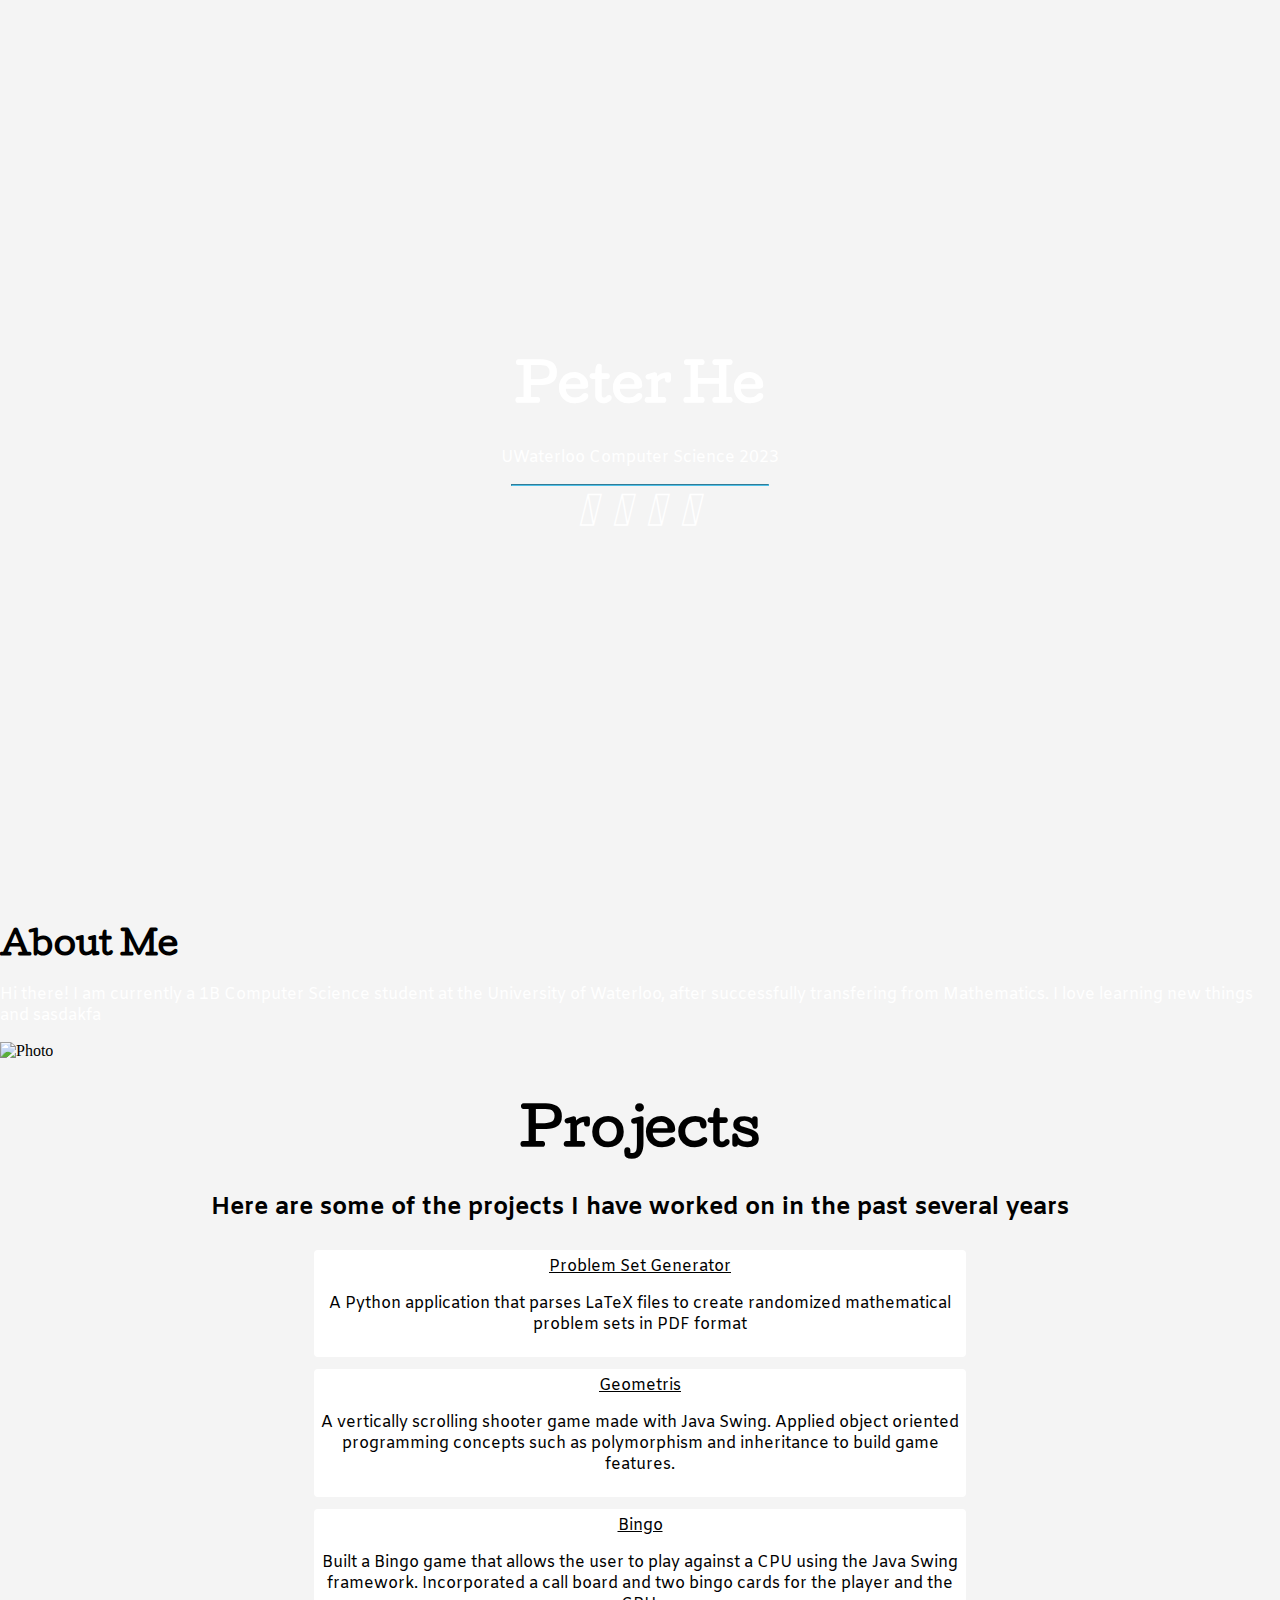
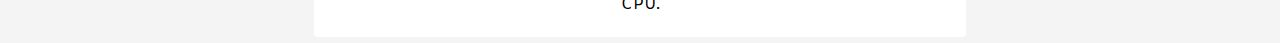
==== index.html @ 26addee9 "Update index.html" ====
<!DOCTYPE html>
<html>
<head>
	<title> Peter He </title>
	<link rel="stylesheet" type="text/css" href="style.css">
	<link rel='stylesheet' href='https://use.fontawesome.com/releases/v5.7.0/css/all.css' integrity='sha384-lZN37f5QGtY3VHgisS14W3ExzMWZxybE1SJSEsQp9S+oqd12jhcu+A56Ebc1zFSJ' crossorigin='anonymous'>
	<script src="https://ajax.googleapis.com/ajax/libs/jquery/3.3.1/jquery.min.js"></script>
	<link href='https://fonts.googleapis.com/css?family=Cutive' rel='stylesheet'>
	<link href='https://fonts.googleapis.com/css?family=Amiko' rel='stylesheet'>
</head>
<body>

<div class = "cover" id = "bg1">
</div>

<div class = "caption">
	<h1> Peter He </h1>
	<p>UWaterloo Computer Science 2023</p>
	<hr id = "line">
	<div class = "links">
		<a href = "https://www.linkedin.com/in/peter-h-0935b113b/" target = "_blank"><i style='font-size:24px' class='fab'>&#xf0e1;</i></a>
		<a href = "https://github.com/p23he" target = "_blank"><i style='font-size:24px' class='fab'>&#xf09b;</i></a>
		<a href = "https://docdro.id/Nzj6p3v" target = "_blank"><i style='font-size:24px' class='fas'>&#xf15c;</i></a>
		<a href = "mailto:p23he@edu.uwaterloo.ca"><i style='font-size:24px' class='fas'>&#xf0e0;</i></a>
	</div>
</div>

<div class = "aboutme_pic" id = "bg2">
	<h1>About Me</h1>
	<div class="aboutbox">
	<p id = "aboutme">Hi there! I am currently a 1B Computer Science student at the University of Waterloo, after successfully transfering from Mathematics. I love learning new things and sasdakfa</p>
	<img src = "img/photo.jpg" Alt = "Photo" id="photo" draggable="false">
</div>
</div>

<div class = "projects">
	<h1> Projects </h1>
	<h2> Here are some of the projects I have worked on in the past several years </h2>
	<div class = "box">
		<a href = "https://github.com/p23he/Random-LaTeX" target = "_blank">Problem Set Generator</a>
		<p> A Python application that parses LaTeX files to create randomized mathematical problem sets in PDF format</p>
	</div>
	<br/>
	<div class = "box">
		<a href = "https://github.com/p23he/Geometris" target = "_blank">Geometris</a>
		<p> A vertically scrolling shooter game made with Java Swing. Applied object oriented programming concepts such as polymorphism and inheritance to build game features.</p>
	</div>
	<br/>
	<div class = "box">
		<a href = "https://github.com/p23he/Bingo" target = "_blank">Bingo</a>
		<p> Built a Bingo game that allows the user to play against a CPU using the Java Swing framework. Incorporated a call board and two bingo cards for the player and the CPU.</p>
	</div>
</div>

</div>

</body>
</html>
---- style.css ----
a {
	font-family: 'Amiko';
}

a:hover {
	color: #4FC1E9;
}

body, html {
	width: 100%;
	margin: 0;
}

body {
	background-color: #F4F4F4;
}

h1 {
	font-family: 'Cutive';
}

p, h2, h3 {
	font-family: 'Amiko';
}

.box {
	flex: 0 0 33.333333%;
	max-width: 50%;
	margin: 6px 0px 6px 0px;
	padding: 6px 6px 6px 6px;
	display: inline-block;
	background-color: white;
	background-clip: border-box;
	border-radius: .25rem;
}

.caption {
	position: absolute;
	top: 35%;
	text-align: center;
	left: 0;
	width: 100%;
}

.caption h1, p {
	color: white;
}

.caption h1 {
	font-size: 50px;
}

.cover {
  position: relative;
  background-attachment: fixed;
  background-position: center;
  background-repeat: no-repeat;
  background-size: cover;
  filter: brightness(40%);
}

.links a {
	color: white;
	margin: 6px;
}

.projects {
	text-align: center;
}

.projects a {
	color: black;
	margin: 6px;
}

.projects h1 {
	text-align: center;
	left: 0;
	width: 100%;
	font-size: 50px;
}

.projects p {
	color: black;
}

#bg1 {
	background-image: url("img/mountain.jpg");
	min-height: 100vh;
}

#line {
	width: 20%;
	border-color: #4FC1E9;
}

* {
	  -webkit-touch-callout: none; /* iOS Safari */
    -webkit-user-select: none; /* Safari */
     -khtml-user-select: none; /* Konqueror HTML */
       -moz-user-select: none; /* Firefox */
        -ms-user-select: none; /* Internet Explorer/Edge */
            user-select: none; /* Non-prefixed version, currently
                                  supported by Chrome and Opera */
}
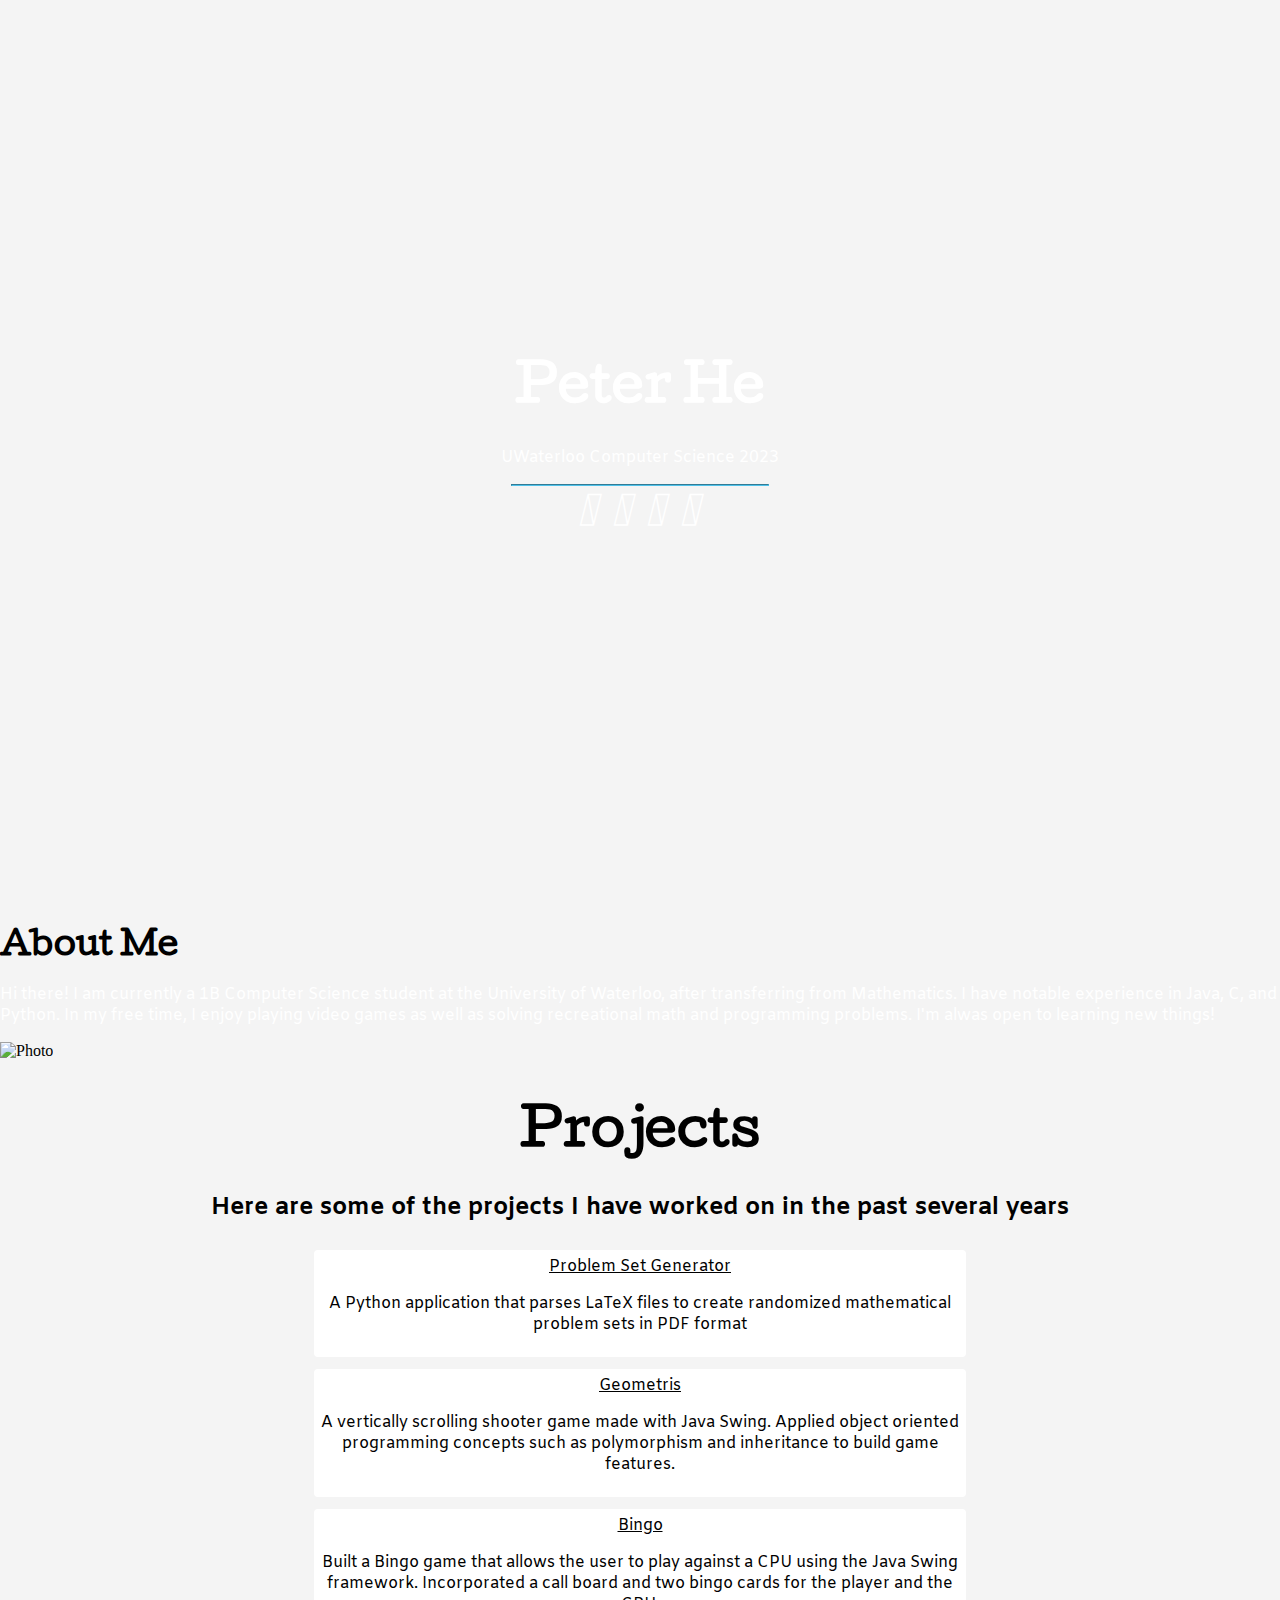
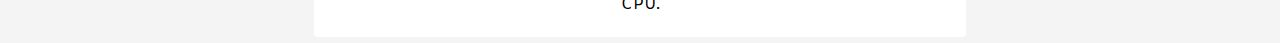
==== commit 417bd0c9: "Update index.html" ====
--- a/index.html
+++ b/index.html
@@ -28,7 +28,7 @@
 <div class = "aboutme_pic" id = "bg2">
 	<h1>About Me</h1>
 	<div class="aboutbox">
-	<p id = "aboutme">Hi there! I am currently a 1B Computer Science student at the University of Waterloo, after successfully transfering from Mathematics. I love learning new things and sasdakfa</p>
+	<p id = "aboutme">Hi there! I am currently a 1B Computer Science student at the University of Waterloo, after transferring from Mathematics. I have notable experience in Java, C, and Python. In my free time, I enjoy playing video games as well as solving recreational math and programming problems. I'm alwas open to learning new things!</p>
 	<img src = "img/photo.jpg" Alt = "Photo" id="photo" draggable="false">
 </div>
 </div>
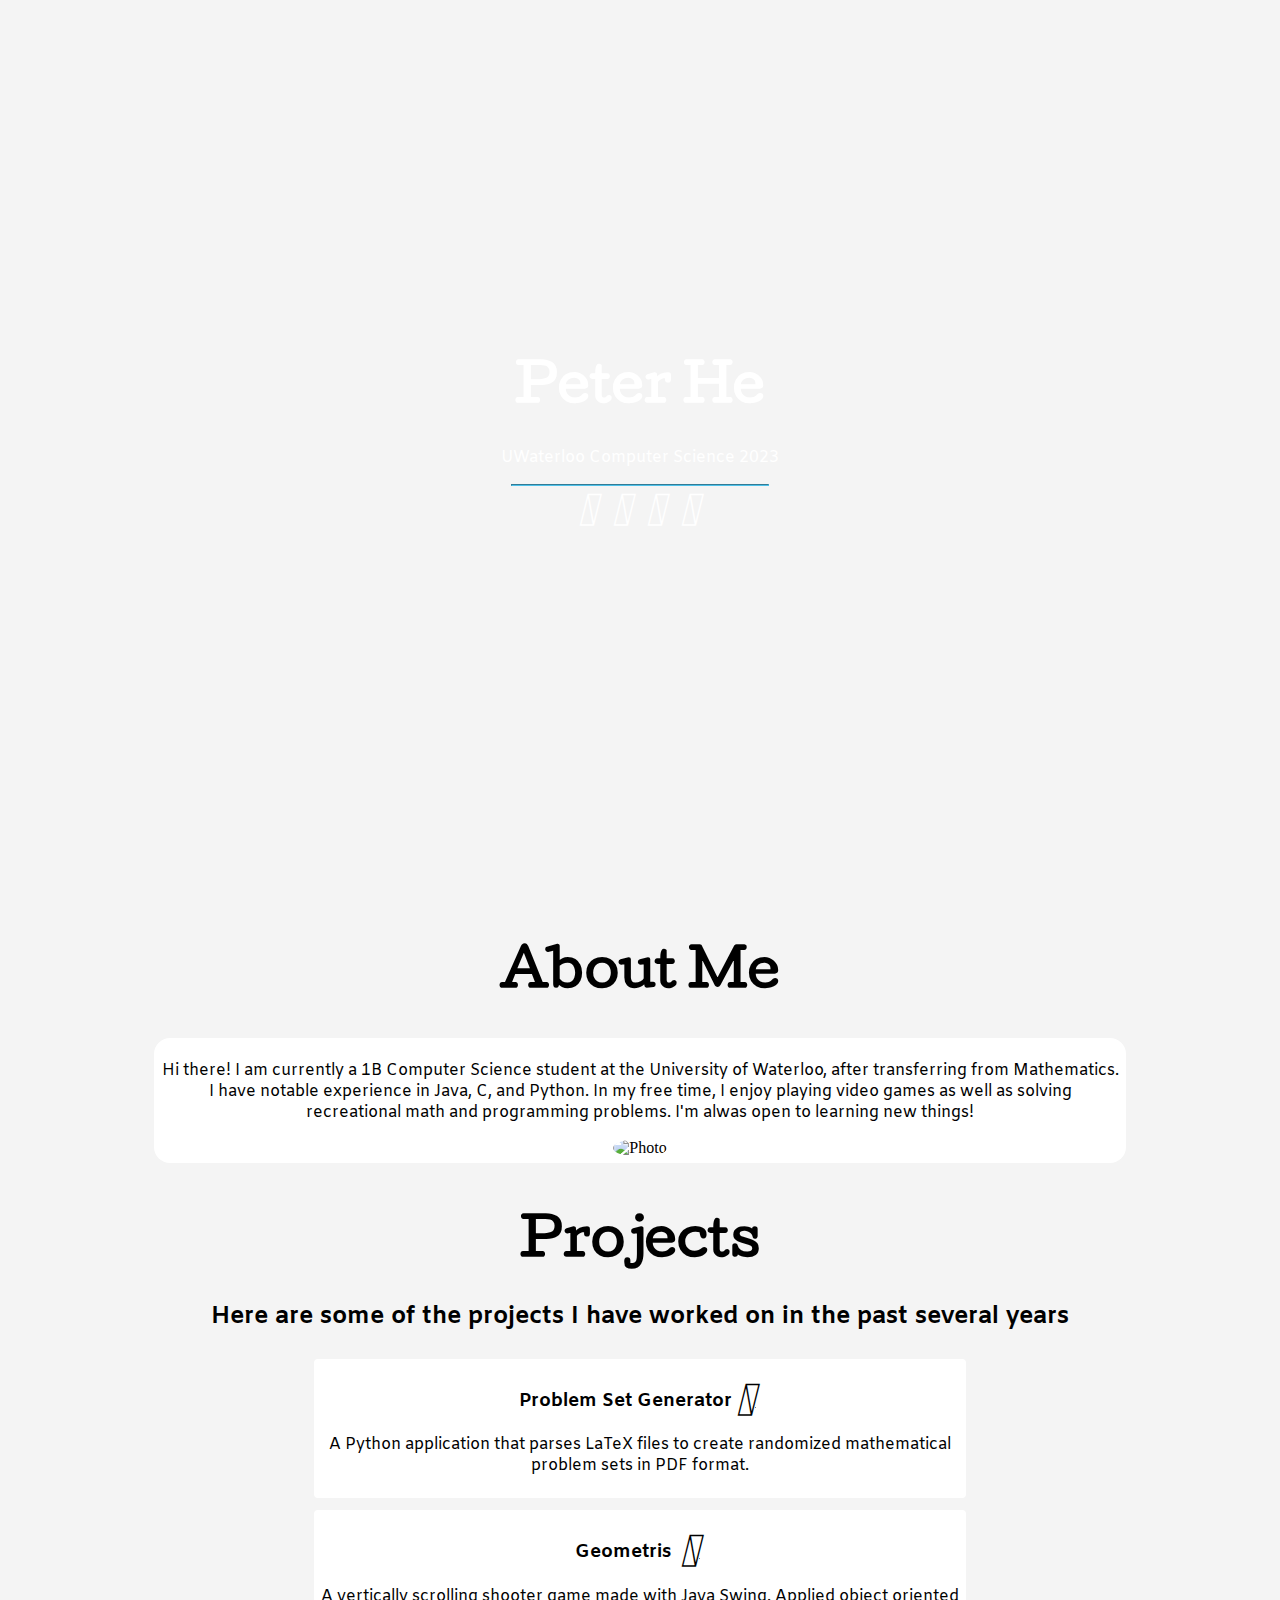
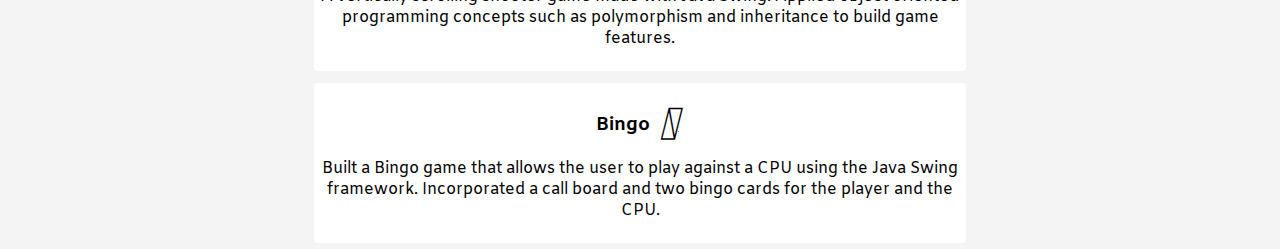
==== commit c9f0a3b0: "Merge branch 'master' into p23he-aboutme" ====
--- a/index.html
+++ b/index.html
@@ -37,17 +37,17 @@
 	<h1> Projects </h1>
 	<h2> Here are some of the projects I have worked on in the past several years </h2>
 	<div class = "box">
-		<a href = "https://github.com/p23he/Random-LaTeX" target = "_blank">Problem Set Generator</a>
-		<p> A Python application that parses LaTeX files to create randomized mathematical problem sets in PDF format</p>
+		<h3> Problem Set Generator<a href = "https://github.com/p23he/Random-LaTeX" target = "_blank"><i style='font-size:24px' class='fab'>&#xf09b;</i></a></h3>
+		<p> A Python application that parses LaTeX files to create randomized mathematical problem sets in PDF format.</p>
 	</div>
 	<br/>
 	<div class = "box">
-		<a href = "https://github.com/p23he/Geometris" target = "_blank">Geometris</a>
+		<h3> Geometris <a href = "https://github.com/p23he/Geometris" target = "_blank"><i style='font-size:24px' class='fab'>&#xf09b;</i></a></h3>
 		<p> A vertically scrolling shooter game made with Java Swing. Applied object oriented programming concepts such as polymorphism and inheritance to build game features.</p>
 	</div>
 	<br/>
 	<div class = "box">
-		<a href = "https://github.com/p23he/Bingo" target = "_blank">Bingo</a>
+		<h3> Bingo <a href = "https://github.com/p23he/Bingo" target = "_blank"><i style='font-size:24px' class='fab'>&#xf09b;</i></a></h3>
 		<p> Built a Bingo game that allows the user to play against a CPU using the Java Swing framework. Incorporated a call board and two bingo cards for the player and the CPU.</p>
 	</div>
 </div>
--- a/style.css
+++ b/style.css
@@ -3,7 +3,7 @@
 	font-family: 'Amiko';
 }
 
-a:hover {
+.links a:hover, .projects a:hover {
 	color: #4FC1E9;
 }
 
@@ -74,7 +74,7 @@
 	margin: 6px;
 }
 
-.projects h1 {
+h1 {
 	text-align: center;
 	left: 0;
 	width: 100%;
@@ -82,6 +82,10 @@
 }
 
 .projects p {
+	color: black;
+}
+
+#aboutme {
 	color: black;
 }
 
@@ -95,6 +99,47 @@
 	border-color: #4FC1E9;
 }
 
+#photo {
+	border-radius: 50%;
+	height: 200px;
+	width: 200px;
+}
+
+.links a {
+	color: white;
+	margin: 6px;
+}
+
+.links a:hover {
+	color: #4FC1E9;
+}
+
+.box {
+	flex: 0 0 33.333333%;
+	max-width: 50%;
+	margin: 6px 0px 6px 0px;
+	padding: 6px 6px 6px 6px;
+	display: inline-block;
+	background-color: white;
+	background-clip: border-box;
+	border-radius: .25rem;
+}
+
+.aboutme_pic {
+	text-align: center;
+}
+
+.aboutbox {
+	flex: 0 0 33.333333%;
+	max-width: 75%;
+	margin: 6px 0px 6px 0px;
+	padding: 6px 6px 6px 6px;
+	display: inline-block;
+	background-color: white;
+	background-clip: border-box;
+	border-radius: 1rem;
+}
+
 * {
 	  -webkit-touch-callout: none; /* iOS Safari */
     -webkit-user-select: none; /* Safari */
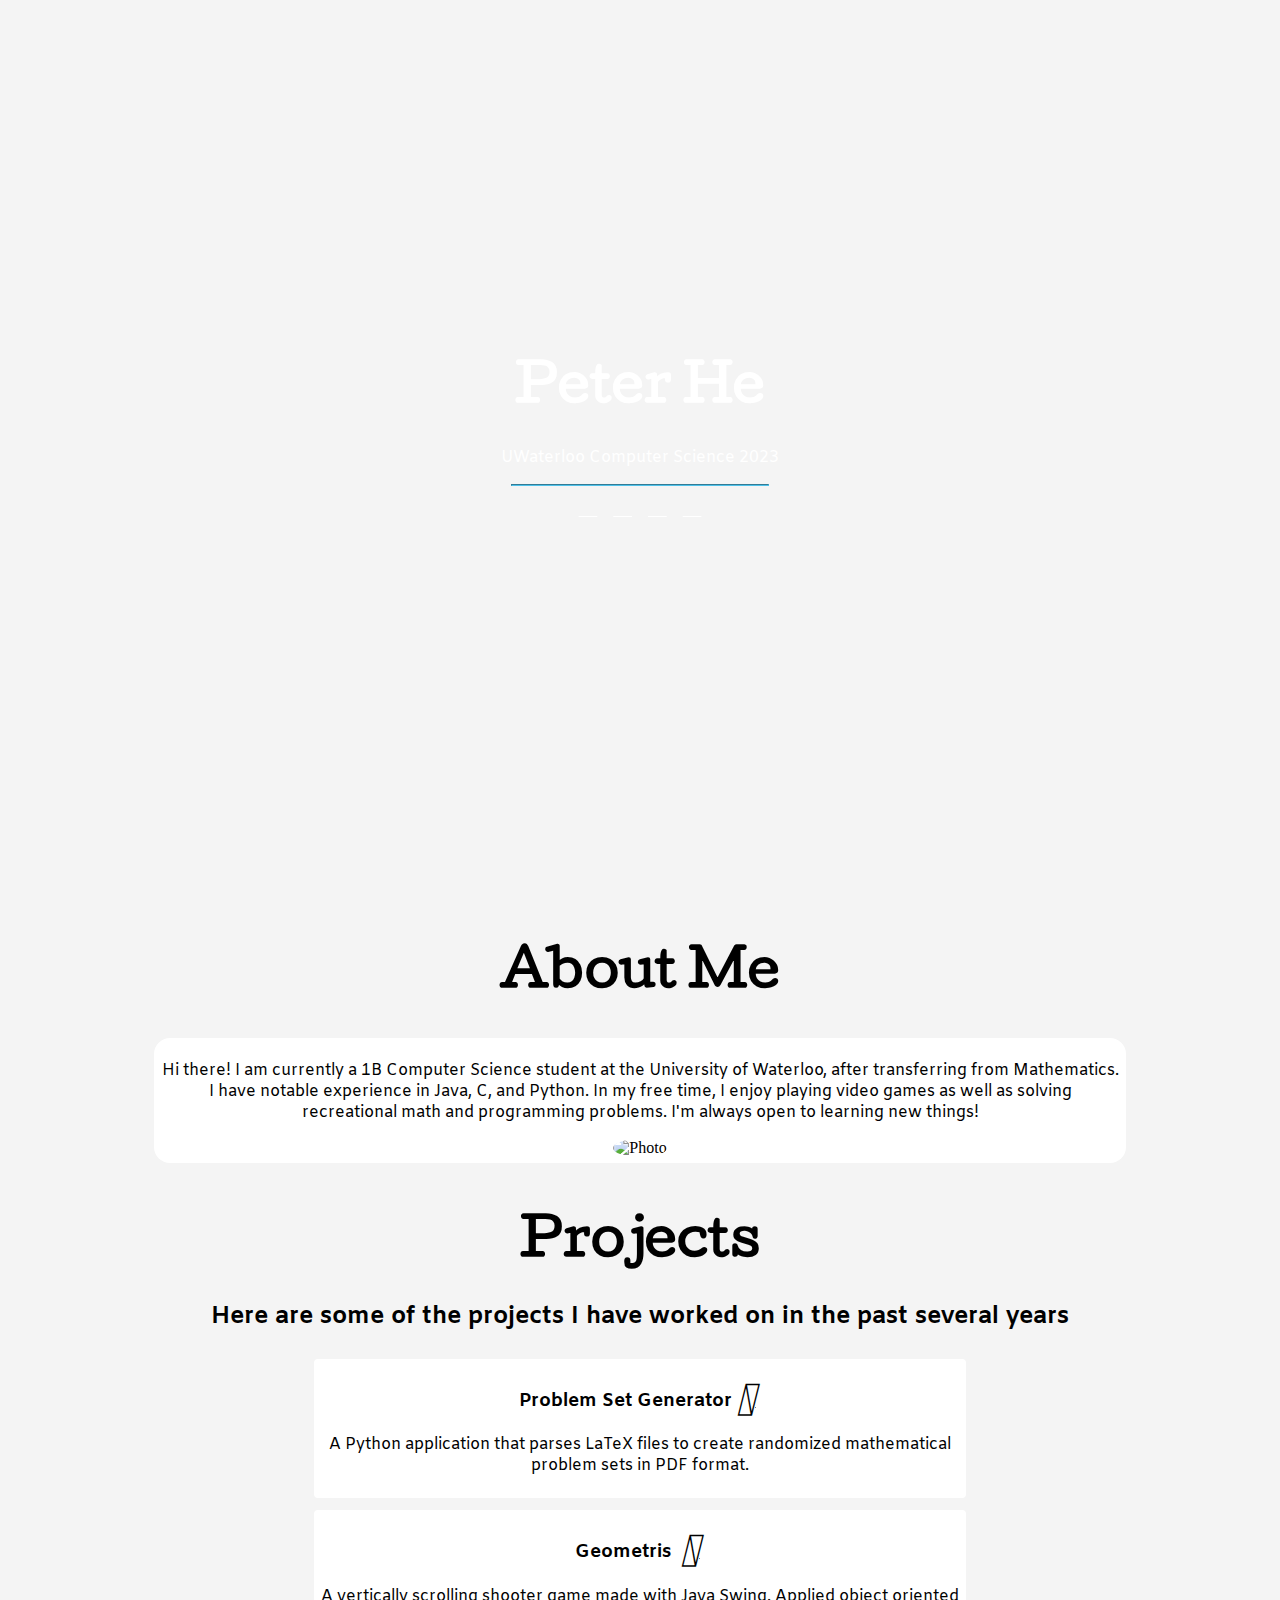
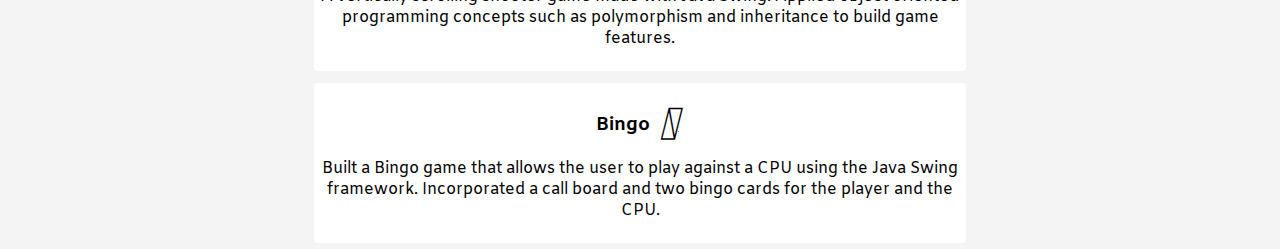
==== commit 43d5dcd9: "Update index.html" ====
--- a/index.html
+++ b/index.html
@@ -28,7 +28,7 @@
 <div class = "aboutme_pic" id = "bg2">
 	<h1>About Me</h1>
 	<div class="aboutbox">
-	<p id = "aboutme">Hi there! I am currently a 1B Computer Science student at the University of Waterloo, after transferring from Mathematics. I have notable experience in Java, C, and Python. In my free time, I enjoy playing video games as well as solving recreational math and programming problems. I'm alwas open to learning new things!</p>
+	<p id = "aboutme">Hi there! I am currently a 1B Computer Science student at the University of Waterloo, after transferring from Mathematics. I have notable experience in Java, C, and Python. In my free time, I enjoy playing video games as well as solving recreational math and programming problems. I'm always open to learning new things!</p>
 	<img src = "img/photo.jpg" Alt = "Photo" id="photo" draggable="false">
 </div>
 </div>
--- a/style.css
+++ b/style.css
@@ -1,3 +1,4 @@
+// style.css
 
 a {
 	font-family: 'Amiko';
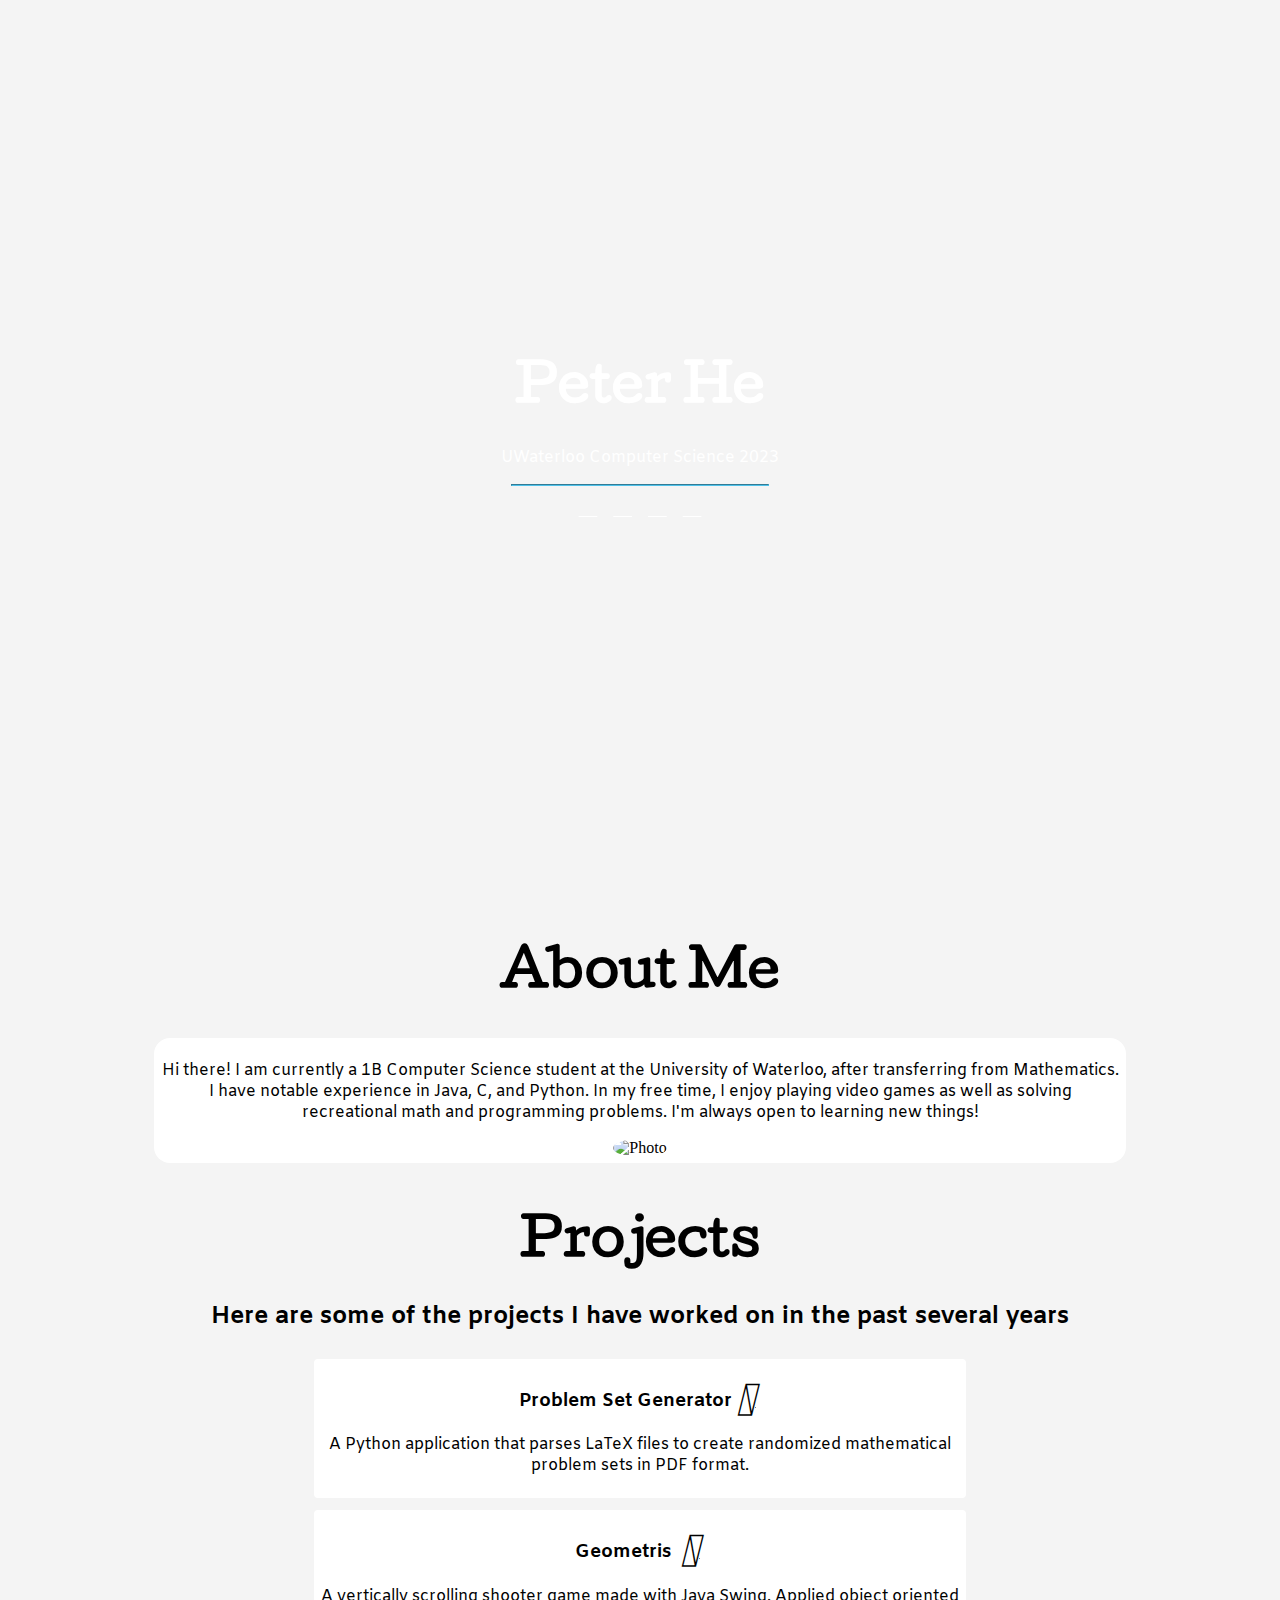
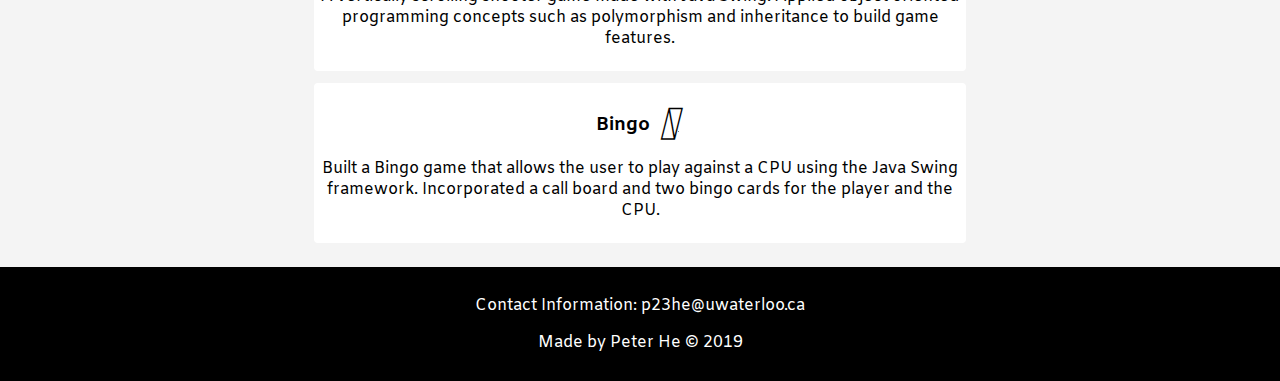
==== commit a4e8173a: "Added footer" ====
--- a/index.html
+++ b/index.html
@@ -52,7 +52,12 @@
 	</div>
 </div>
 
-</div>
+<br/>
+
+<footer>
+	<p> Contact Information: p23he@uwaterloo.ca </p>
+	<p> Made by Peter He © 2019 </p>
+</footer>
 
 </body>
 </html>
--- a/style.css
+++ b/style.css
@@ -15,6 +15,16 @@
 
 body {
 	background-color: #F4F4F4;
+}
+
+footer {
+	text-align: center;
+	padding-top: 12px;
+	padding-bottom: 12px;
+	background: black;
+	position: relative;
+	width: 100%;
+	height: 100%;
 }
 
 h1 {
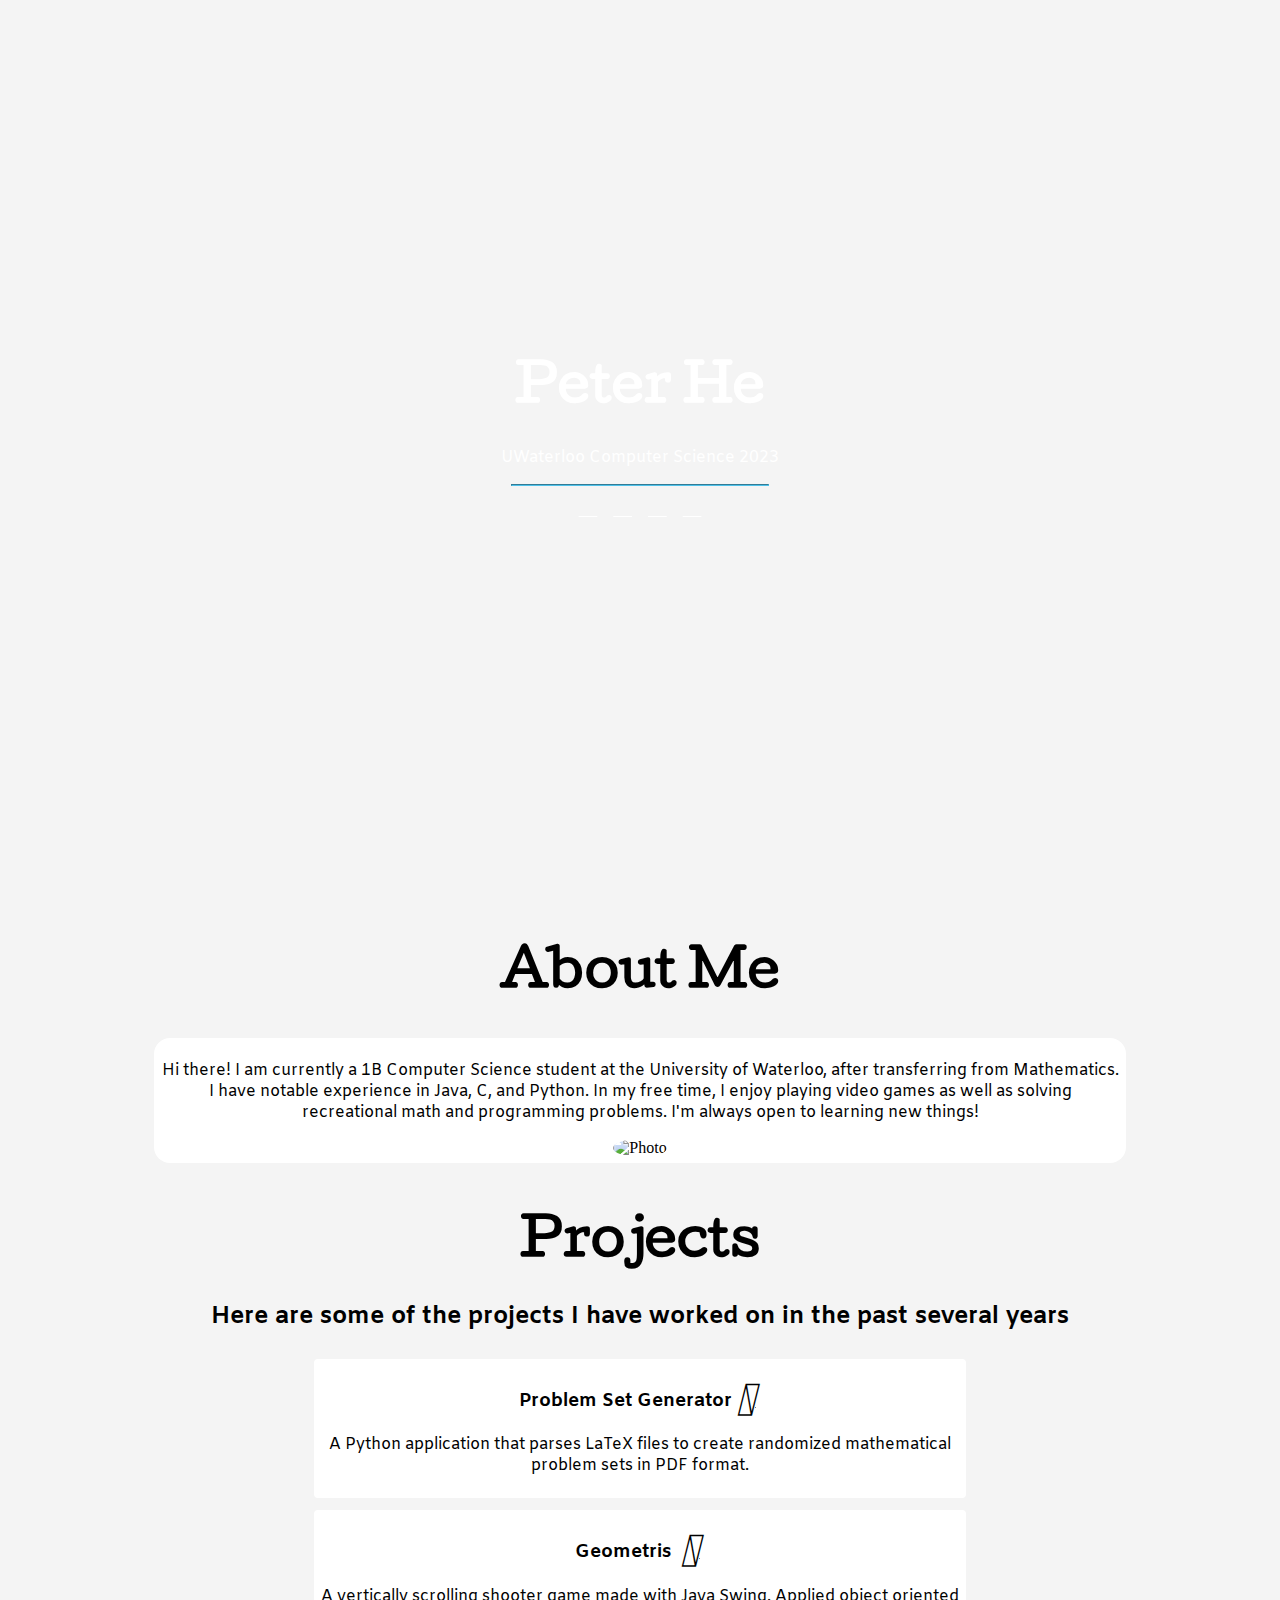
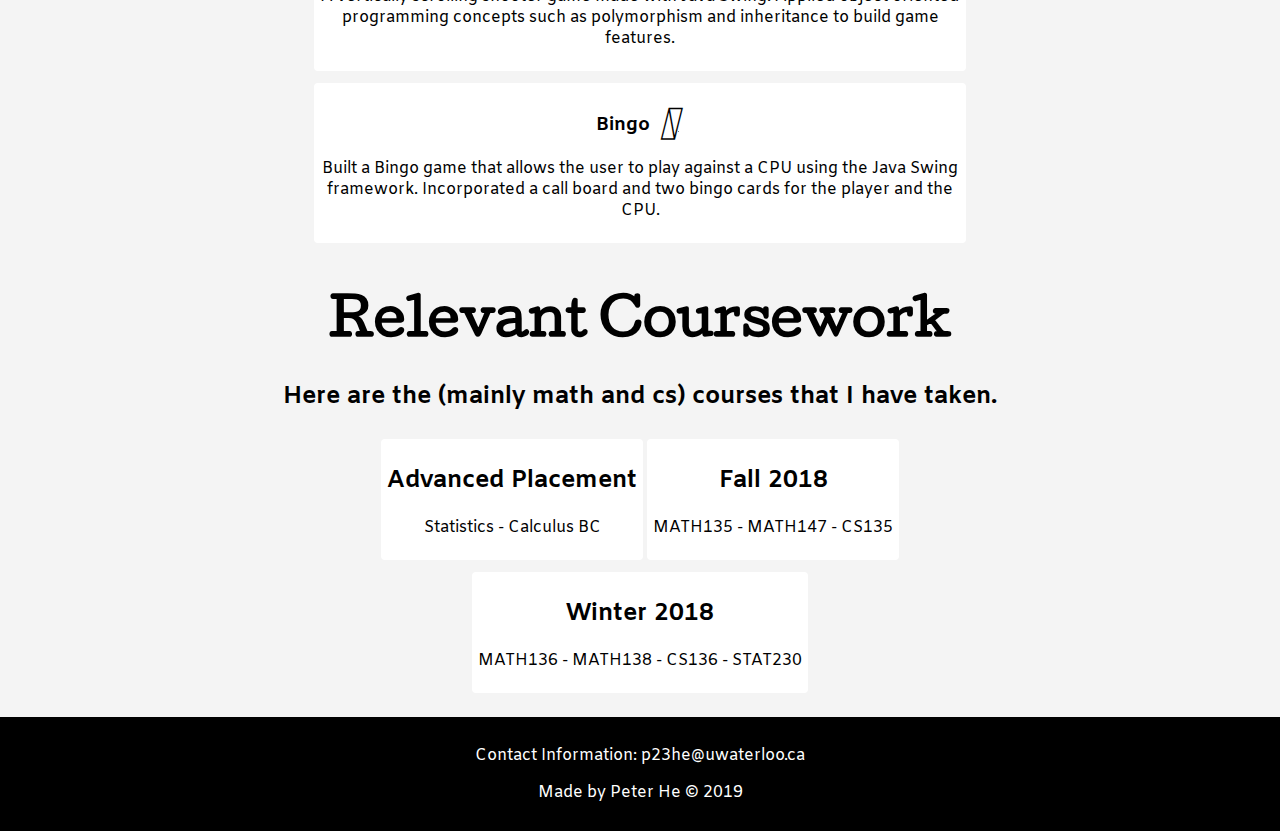
==== commit 29868cf3: "Added section and feature" ====
--- a/index.html
+++ b/index.html
@@ -7,6 +7,7 @@
 	<script src="https://ajax.googleapis.com/ajax/libs/jquery/3.3.1/jquery.min.js"></script>
 	<link href='https://fonts.googleapis.com/css?family=Cutive' rel='stylesheet'>
 	<link href='https://fonts.googleapis.com/css?family=Amiko' rel='stylesheet'>
+	<script type="text/javascript" src="index.js"></script>
 </head>
 <body>
 
@@ -52,6 +53,24 @@
 	</div>
 </div>
 
+<div class = "coursework">
+	<h1> Relevant Coursework </h1>
+	<h2> Here are the (mainly math and cs) courses that I have taken. </h2>
+	<div class="box">
+		<h2> Advanced Placement </h2>
+		<p> Statistics - Calculus BC</p>
+	</div>
+	<div class="box">
+		<h2> Fall 2018 </h2>
+		<p>MATH135 - MATH147 - CS135</p>
+	</div>
+	<br>
+	<div class="box">
+		<h2> Winter 2018 </h2>
+		<p>MATH136 - MATH138 - CS136 - STAT230</p>
+	</div>
+</div>
+
 <br/>
 
 <footer>
@@ -59,5 +78,7 @@
 	<p> Made by Peter He © 2019 </p>
 </footer>
 
+<button onclick="topFunction()" id="topButton" title="Top">Top</button>
+
 </body>
 </html>
--- a/style.css
+++ b/style.css
@@ -31,7 +31,7 @@
 	font-family: 'Cutive';
 }
 
-p, h2, h3 {
+p, h2, h3, li {
 	font-family: 'Amiko';
 }
 
@@ -60,6 +60,14 @@
 
 .caption h1 {
 	font-size: 50px;
+}
+
+.coursework {
+	text-align: center;
+}
+
+.coursework p {
+	color: black;
 }
 
 .cover {
@@ -116,6 +124,26 @@
 	width: 200px;
 }
 
+#topButton {
+  display: none; /* Hidden by default */
+  position: fixed; /* Fixed/sticky position */
+  bottom: 20px; /* Place the button at the bottom of the page */
+  right: 30px; /* Place the button 30px from the right */
+  z-index: 99; /* Make sure it does not overlap */
+  border: none; /* Remove borders */
+  outline: none; /* Remove outline */
+  background-color: grey; /* Set a background color */
+  color: white; /* Text color */
+  cursor: pointer; /* Add a mouse pointer on hover */
+  padding: 15px; /* Some padding */
+  border-radius: 10px; /* Rounded corners */
+  font-size: 18px; /* Increase font size */
+}
+
+#topButton:hover {
+  background-color: #555; /* Add a dark-grey background on hover */
+}
+
 .links a {
 	color: white;
 	margin: 6px;
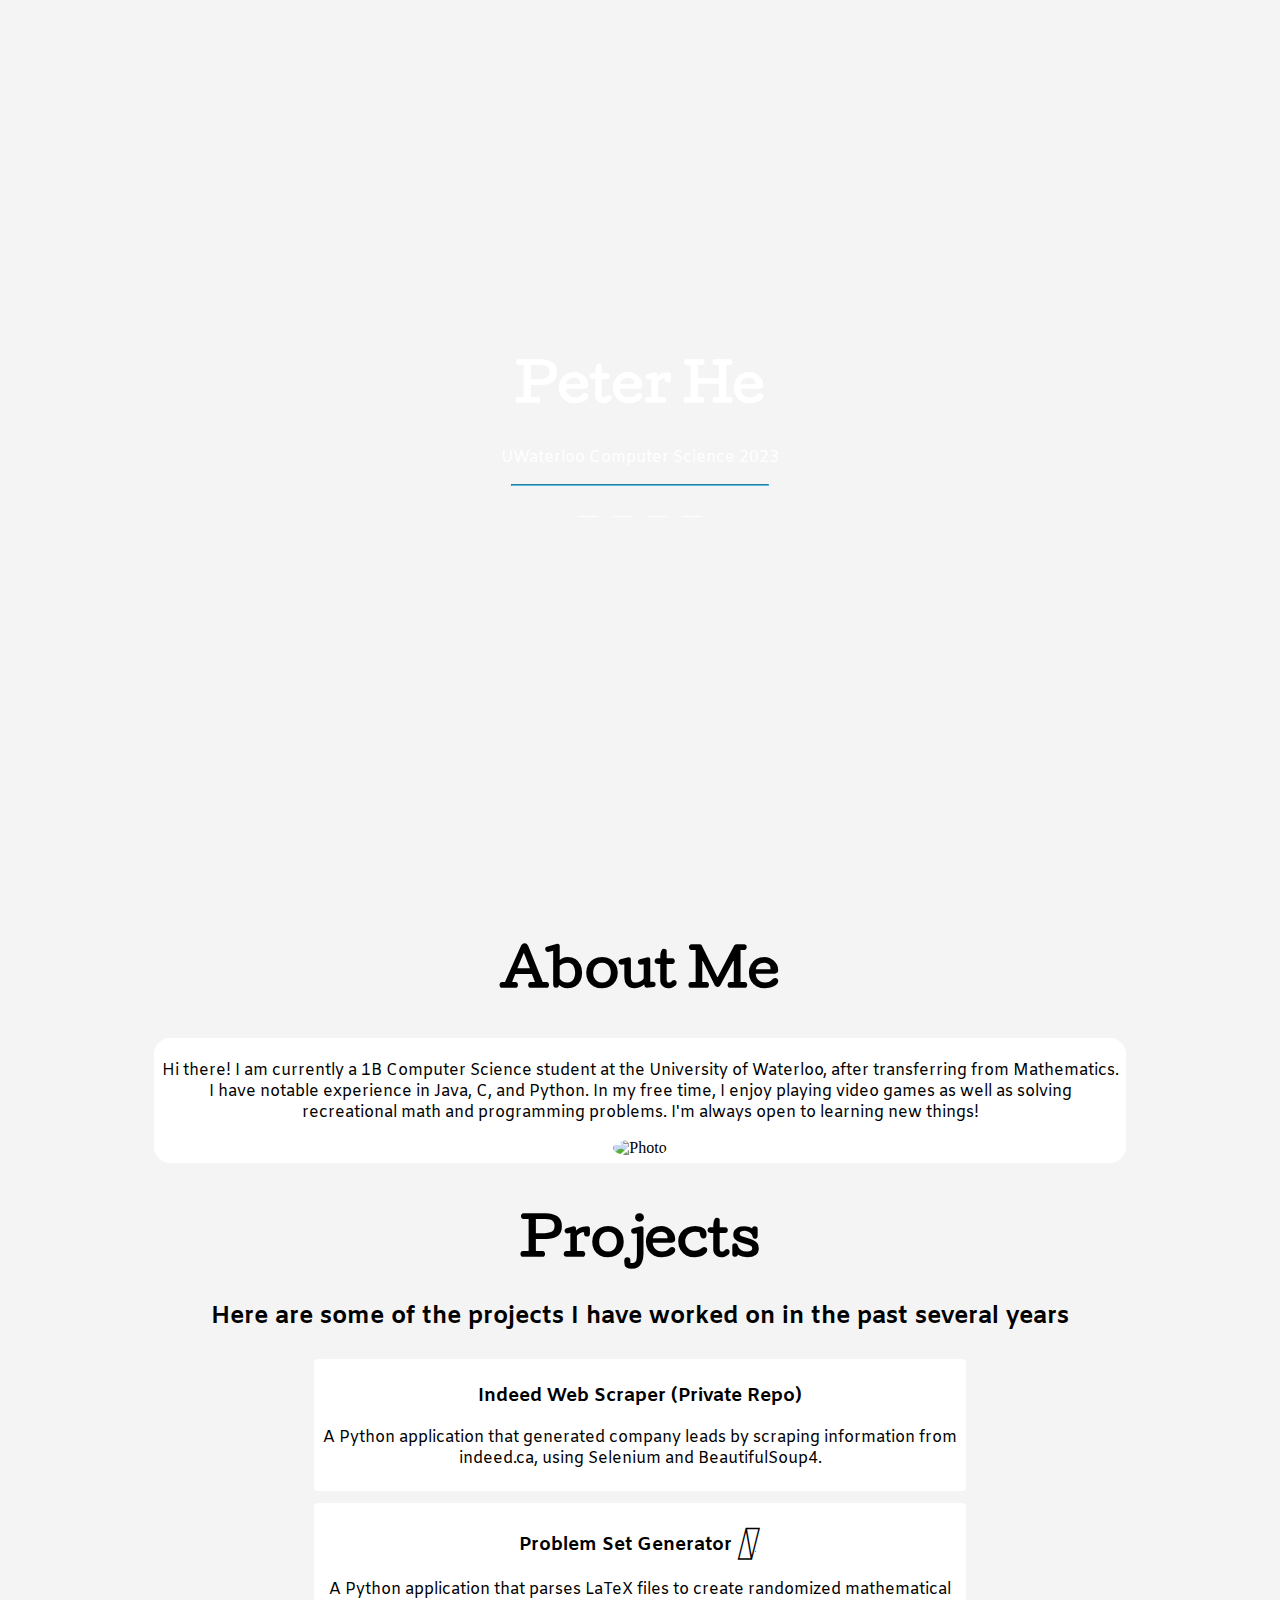
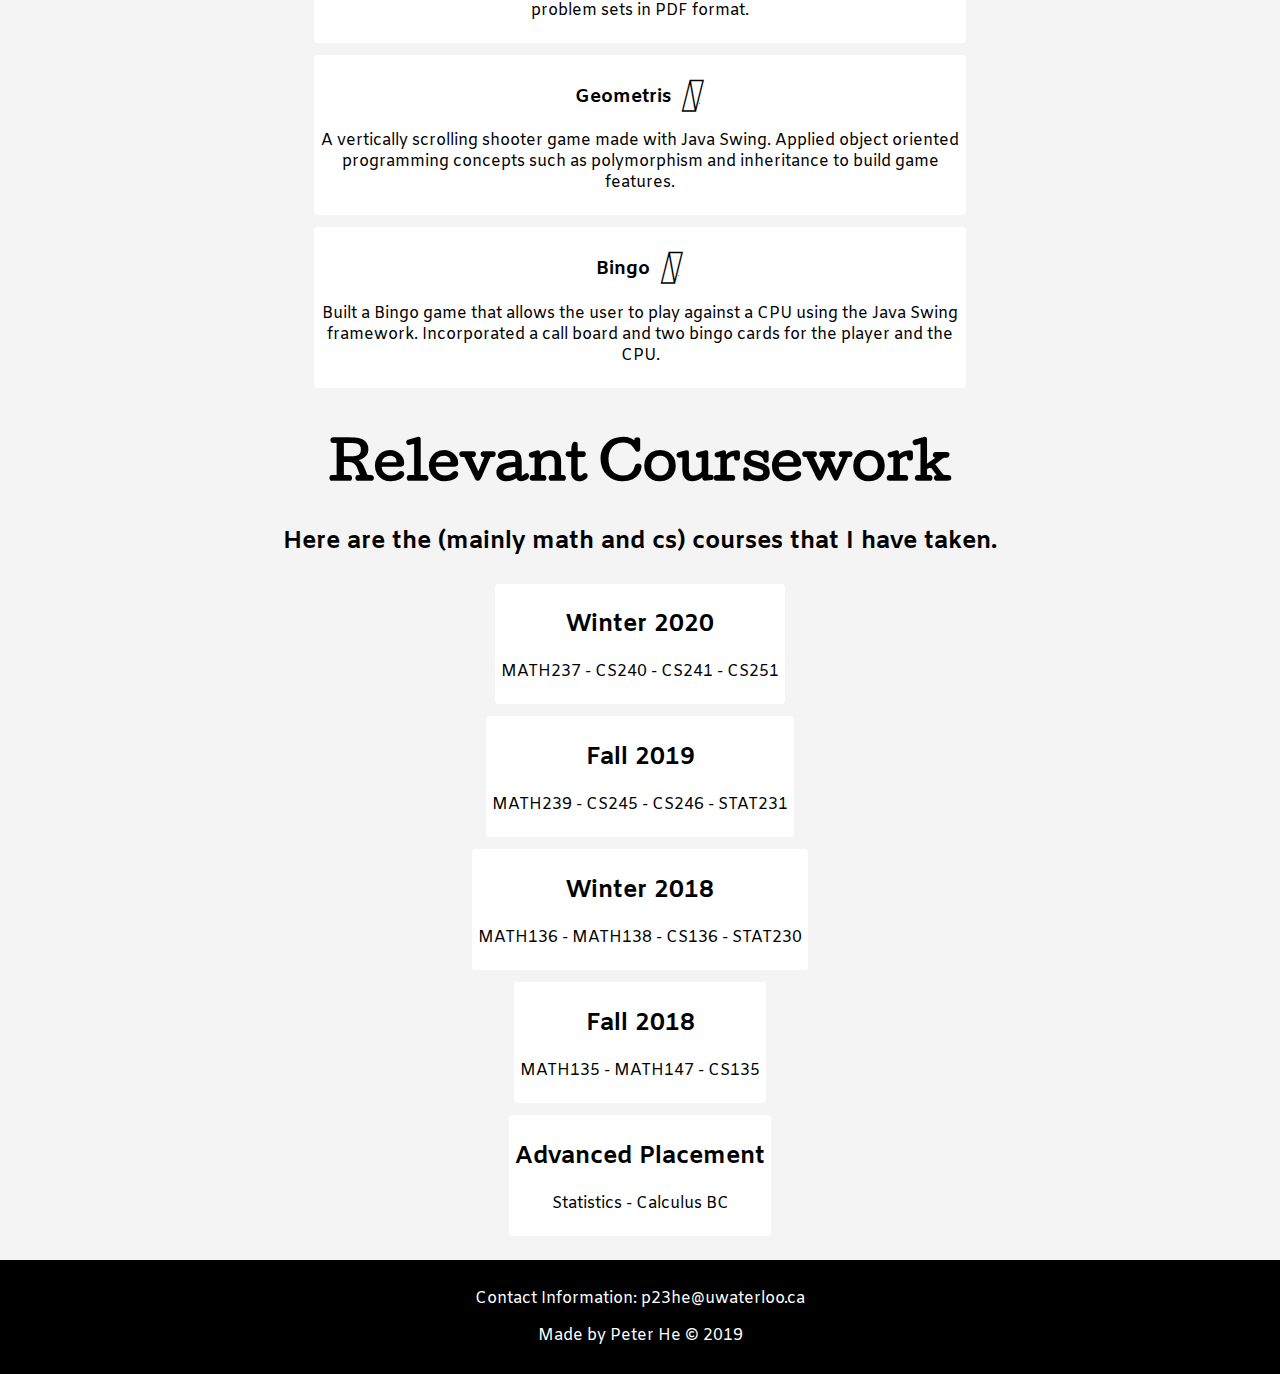
==== commit 1dfe8b13: "coursework + reordering" ====
--- a/index.html
+++ b/index.html
@@ -7,7 +7,7 @@
 	<script src="https://ajax.googleapis.com/ajax/libs/jquery/3.3.1/jquery.min.js"></script>
 	<link href='https://fonts.googleapis.com/css?family=Cutive' rel='stylesheet'>
 	<link href='https://fonts.googleapis.com/css?family=Amiko' rel='stylesheet'>
-	<script type="text/javascript" src="index.js"></script>
+
 </head>
 <body>
 
@@ -37,6 +37,12 @@
 <div class = "projects">
 	<h1> Projects </h1>
 	<h2> Here are some of the projects I have worked on in the past several years </h2>
+
+	<div class="box">
+		<h3>Indeed Web Scraper (Private Repo)</h3>
+		<p>A Python application that generated company leads by scraping information from indeed.ca, using Selenium and BeautifulSoup4.</p>
+	</div>
+
 	<div class = "box">
 		<h3> Problem Set Generator<a href = "https://github.com/p23he/Random-LaTeX" target = "_blank"><i style='font-size:24px' class='fab'>&#xf09b;</i></a></h3>
 		<p> A Python application that parses LaTeX files to create randomized mathematical problem sets in PDF format.</p>
@@ -56,19 +62,48 @@
 <div class = "coursework">
 	<h1> Relevant Coursework </h1>
 	<h2> Here are the (mainly math and cs) courses that I have taken. </h2>
+
 	<div class="box">
-		<h2> Advanced Placement </h2>
-		<p> Statistics - Calculus BC</p>
+		<h2> Winter 2020 </h2>
+		<p>MATH237 - CS240 - CS241 - CS251 </p> 
 	</div>
+	<br/>
+
+	<div class="box">
+		<h2> Fall 2019 </h2>
+		<p>MATH239 - CS245 - CS246 - STAT231 </p>
+	</div>
+	<br/>
+
+	<div class="box">
+		<h2> Winter 2018 </h2>
+		<p>MATH136 - MATH138 - CS136 - STAT230</p>
+	</div>
+	<br/>
+
 	<div class="box">
 		<h2> Fall 2018 </h2>
 		<p>MATH135 - MATH147 - CS135</p>
 	</div>
 	<br>
+
 	<div class="box">
-		<h2> Winter 2018 </h2>
-		<p>MATH136 - MATH138 - CS136 - STAT230</p>
+		<h2> Advanced Placement </h2>
+		<p>Statistics - Calculus BC</p>
+
+		<!-- <button id="statButton">Statistics</button>
+
+		<div id="APStats" class="modal">
+		  <div class="modal-content">
+		    <span class="close">&times;</span>
+		    <p>Some text in the stat..</p>
+		  </div>
+		</div>
+
+		<button class="course" id="APCalc">Calculus BC</button>
+	-->
 	</div>
+	<br>
 </div>
 
 <br/>
@@ -80,5 +115,7 @@
 
 <button onclick="topFunction()" id="topButton" title="Top">Top</button>
 
+<script type="text/javascript" src="index.js"></script>
+
 </body>
 </html>
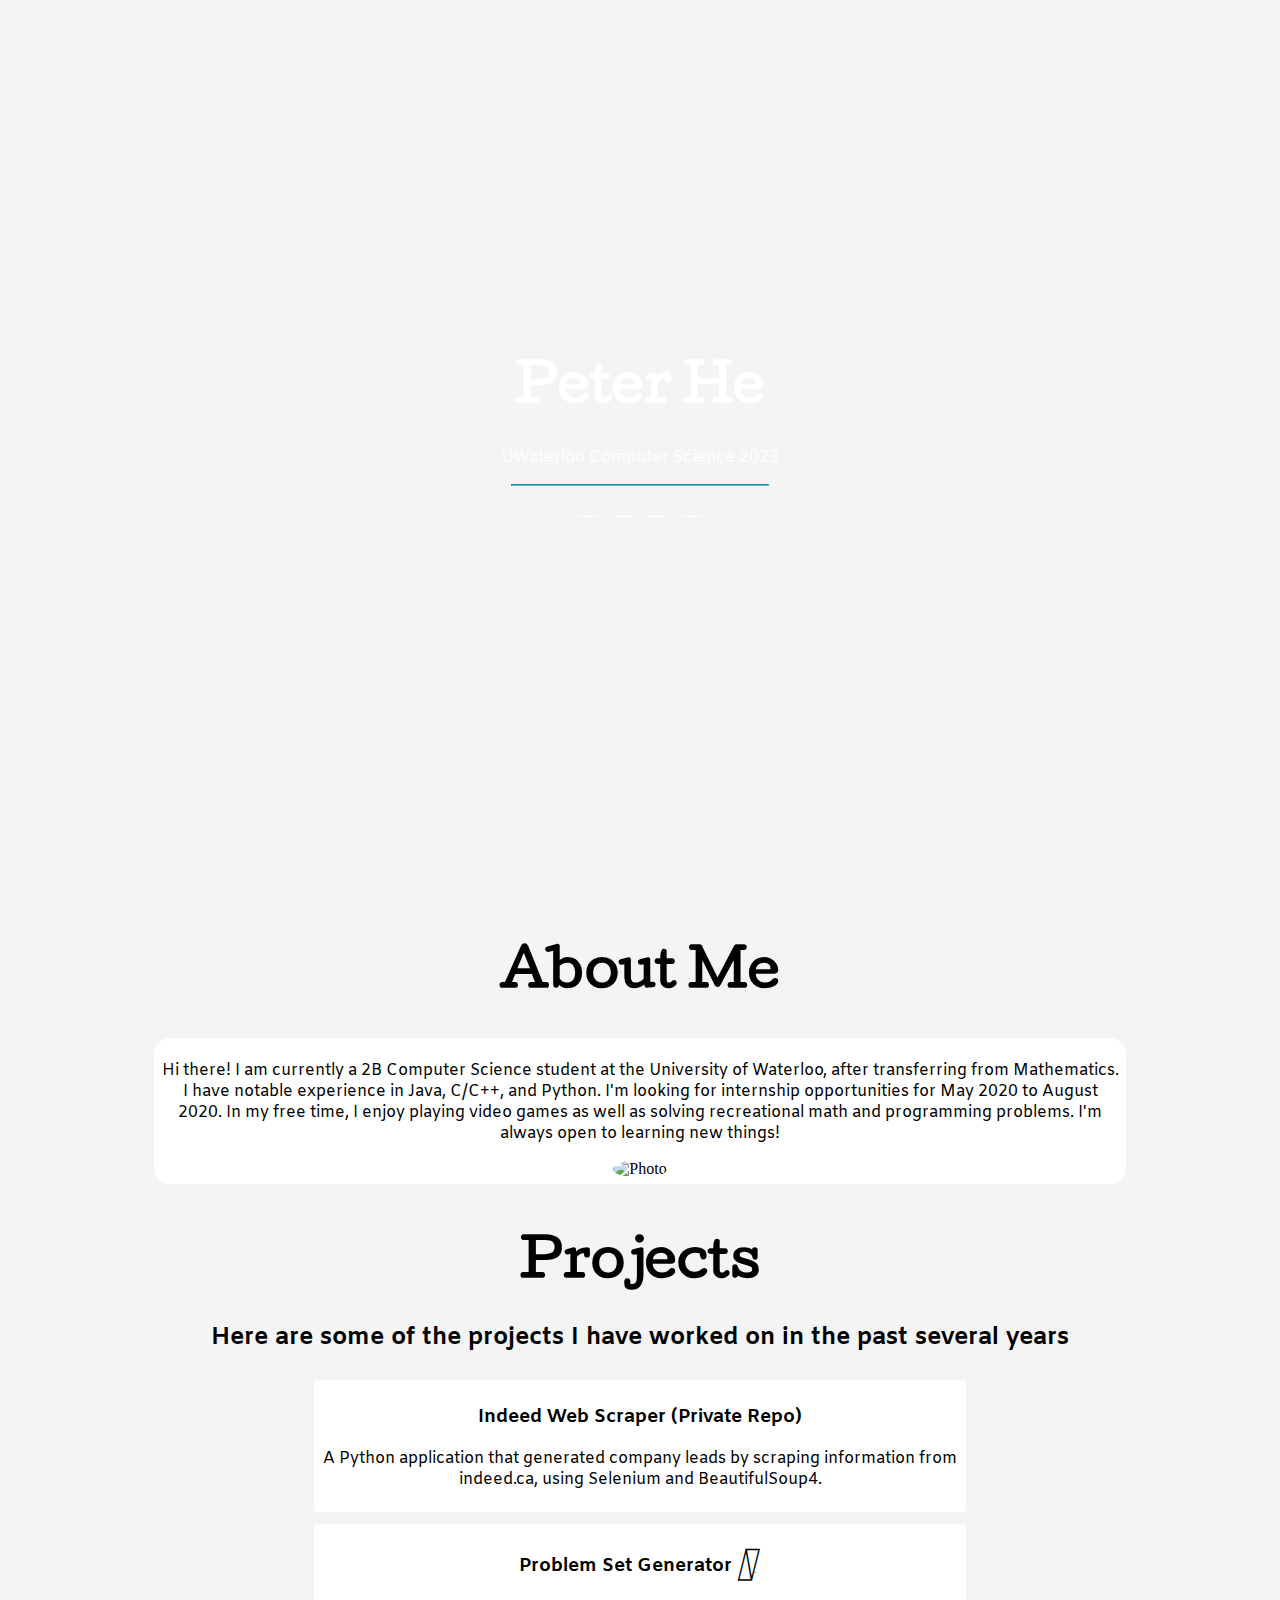
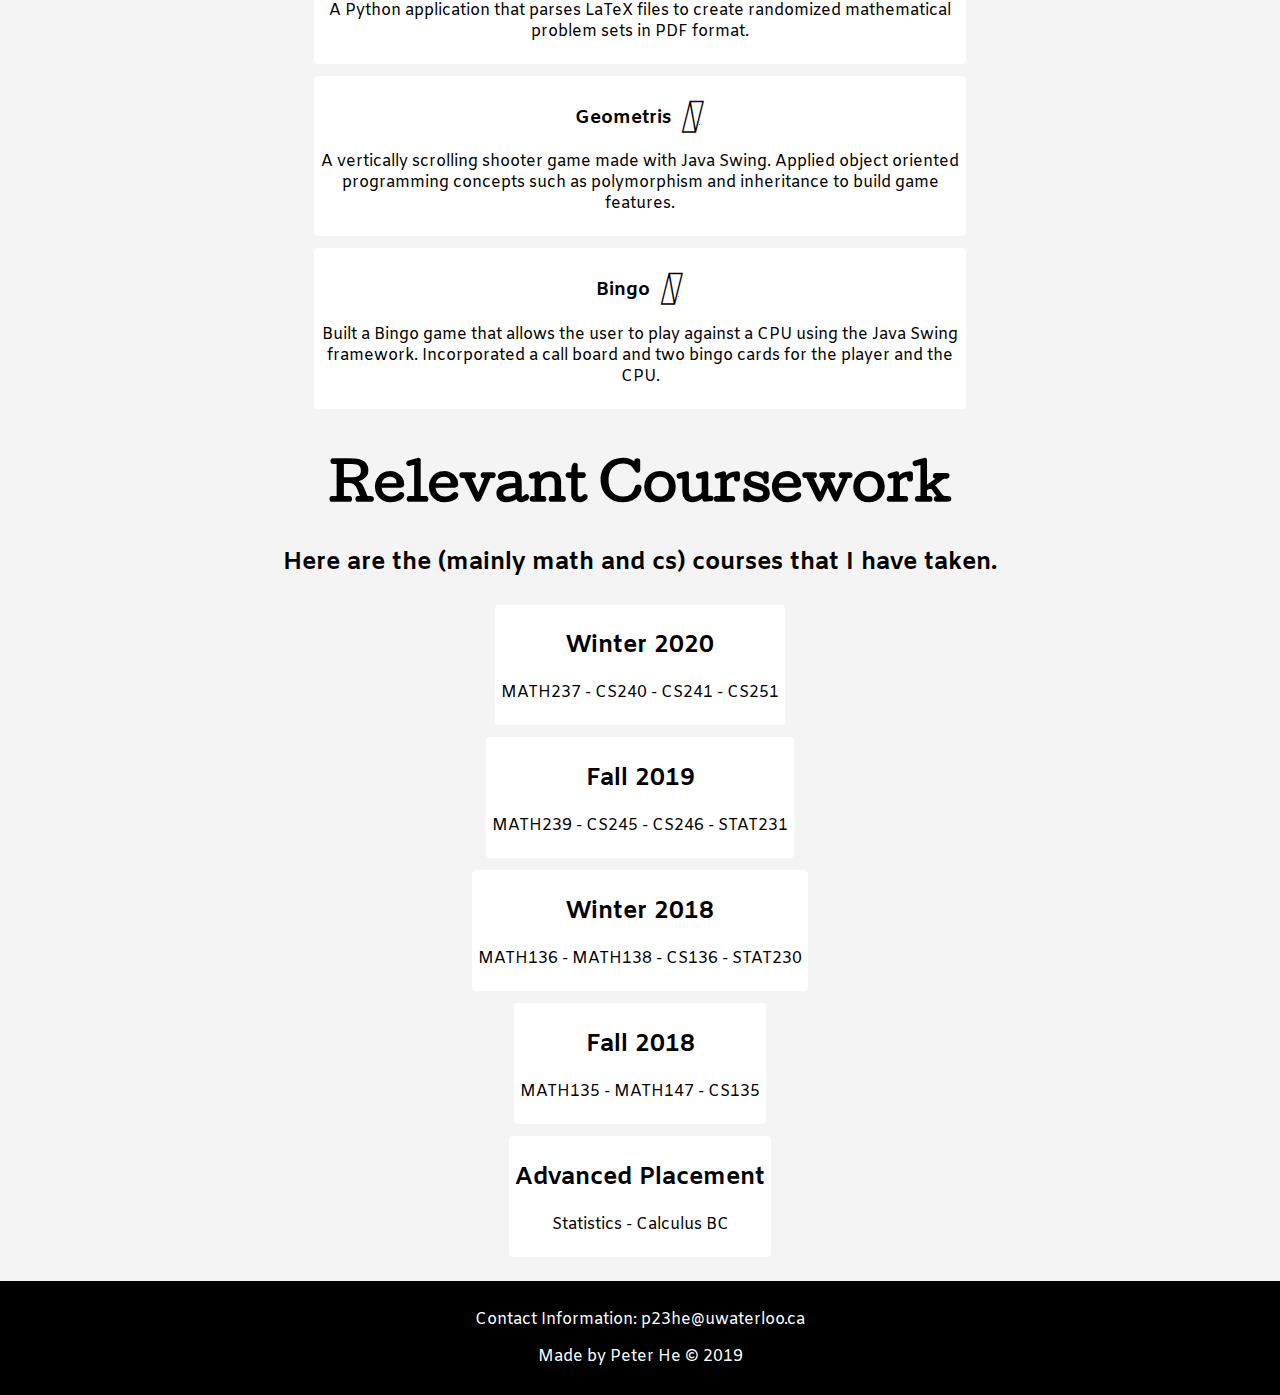
==== commit cd174fb4: "Update index.html" ====
--- a/index.html
+++ b/index.html
@@ -29,7 +29,7 @@
 <div class = "aboutme_pic" id = "bg2">
 	<h1>About Me</h1>
 	<div class="aboutbox">
-	<p id = "aboutme">Hi there! I am currently a 1B Computer Science student at the University of Waterloo, after transferring from Mathematics. I have notable experience in Java, C, and Python. In my free time, I enjoy playing video games as well as solving recreational math and programming problems. I'm always open to learning new things!</p>
+	<p id = "aboutme">Hi there! I am currently a 2B Computer Science student at the University of Waterloo, after transferring from Mathematics. I have notable experience in Java, C/C++, and Python. I'm looking for internship opportunities for May 2020 to August 2020. In my free time, I enjoy playing video games as well as solving recreational math and programming problems. I'm always open to learning new things!</p>
 	<img src = "img/photo.jpg" Alt = "Photo" id="photo" draggable="false">
 </div>
 </div>
